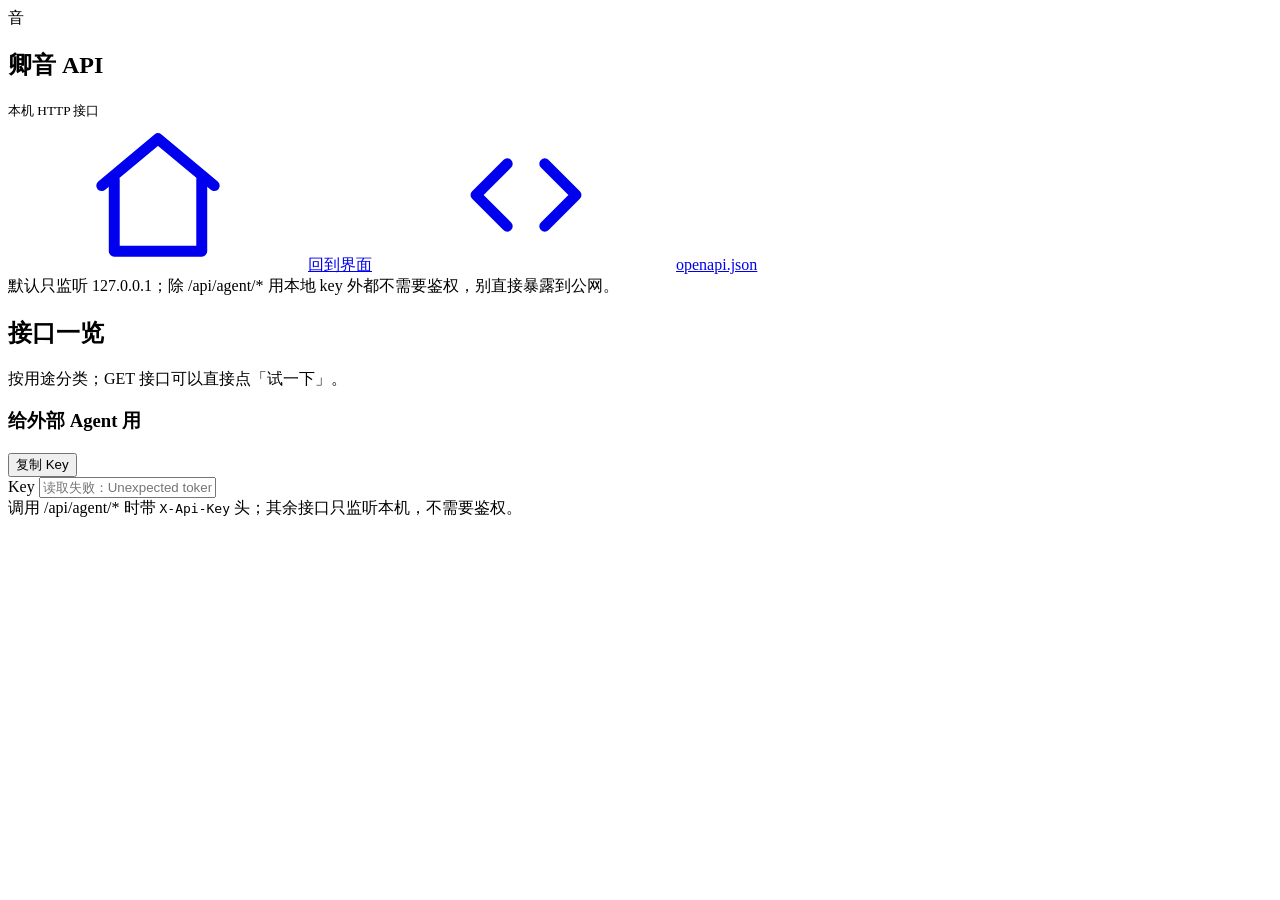
==== src/cover_pipeline/server/static/api.html @ 1a312d7f "卿音 0.4.1：翻唱流水线（方案引擎/资源库/训练/网页界面/打包）" ====
<!DOCTYPE html>
<html lang="zh-CN">
<head>
  <meta charset="utf-8" />
  <meta name="viewport" content="width=device-width, initial-scale=1" />
  <title>卿音 · API</title>
  <link rel="stylesheet" href="/static/style.css?v=9" />
  <style>
    .docs-layout { display: grid; grid-template-columns: 210px 1fr; gap: 20px; align-items: start; }
    .cat-nav { position: sticky; top: 20px; display: flex; flex-direction: column; gap: 2px; }
    .cat-nav a {
      display: flex; justify-content: space-between; align-items: center;
      padding: 7px 10px; border-radius: var(--r-8); color: var(--text-2);
      font-size: 13px; text-decoration: none;
    }
    .cat-nav a:hover { background: var(--surface-2); color: var(--text); }
    .cat-nav a .n { font-size: 11px; color: var(--text-3); }
    .cat { margin-bottom: 22px; }
    .cat > h3 { margin: 0 0 4px; font-size: 15px; }
    .cat > p { margin: 0 0 10px; color: var(--text-2); font-size: 12.5px; }
    .endpoint {
      border: 1px solid var(--line); border-radius: var(--r-10); padding: 11px 13px;
      background: var(--surface);
    }
    .endpoint + .endpoint { margin-top: 8px; }
    .endpoint .head { display: flex; align-items: center; gap: 8px; flex-wrap: wrap; }
    .method { font-size: 10.5px; font-weight: 700; padding: 2px 7px; border-radius: 5px; letter-spacing: .4px; }
    .method.get { background: var(--ok-soft); color: var(--ok); }
    .method.post { background: var(--accent-soft); color: var(--accent); }
    .path { font-family: ui-monospace, Consolas, monospace; font-size: 13px; }
    .endpoint .params { color: var(--text-3); font-size: 11.5px; margin-top: 5px; }
    .endpoint pre { max-height: 200px; margin-top: 6px; }
    .endpoint button { padding: 3px 9px; font-size: 11.5px; }
    @media (max-width: 900px) { .docs-layout { grid-template-columns: 1fr; } .cat-nav { position: static; flex-direction: row; overflow-x: auto; } }
  </style>
</head>
<body>
<div class="app">
  <aside class="sidebar">
    <div class="brand">
      <div class="logo" aria-hidden="true">音</div>
      <div><h1>卿音 API</h1><small>本机 HTTP 接口</small></div>
    </div>
    <nav class="nav">
      <a href="/"><svg><use href="#i-home"/></svg>回到界面</a>
      <a href="/api/openapi.json" target="_blank"><svg><use href="#i-api"/></svg>openapi.json</a>
    </nav>
  <div class="foot">默认只监听 127.0.0.1；除 /api/agent/* 用本地 key 外都不需要鉴权，别直接暴露到公网。</div>
  </aside>

  <main class="main">
    <svg style="display:none" aria-hidden="true">
      <symbol id="i-home" viewBox="0 0 24 24" fill="none" stroke="currentColor" stroke-width="1.75" stroke-linecap="round" stroke-linejoin="round"><path d="M3 10.5 12 3l9 7.5"/><path d="M5 9.5V21h14V9.5"/></symbol>
      <symbol id="i-api" viewBox="0 0 24 24" fill="none" stroke="currentColor" stroke-width="1.75" stroke-linecap="round" stroke-linejoin="round"><path d="M9 7 4 12l5 5"/><path d="m15 7 5 5-5 5"/></symbol>
    </svg>

    <div class="page-head">
      <h2>接口一览</h2>
      <p id="docs-sub">按用途分类；GET 接口可以直接点「试一下」。</p>
    </div>

    <div class="card agent-card" id="agent-box">
      <div class="card-head">
        <h3>给外部 Agent 用</h3>
        <div class="actions">
          <button class="ghost small" id="agent-copy">复制 Key</button>
        </div>
      </div>
      <div class="agent-grid">
        <label class="field">
          Key
          <input id="agent-key" readonly placeholder="读取中…" />
        </label>
        <div class="agent-meta" id="agent-hint"></div>
      </div>
      <div class="field-note">调用 /api/agent/* 时带 <code>X-Api-Key</code> 头；其余接口只监听本机，不需要鉴权。</div>
    </div>

    <div class="docs-layout">
      <nav class="cat-nav" id="cat-nav" aria-label="接口分类"></nav>
      <div id="cats"></div>
    </div>
  </main>
</div>

<script>
const state = { spec: null };

function el(tag, cls, text) {
  const node = document.createElement(tag);
  if (cls) node.className = cls;
  if (text !== undefined) node.textContent = text;
  return node;
}

function methodOf(entry) {
  return Object.keys(entry)[0];
}

async function loadSpec() {
  const res = await fetch("/api/openapi.json");
  state.spec = await res.json();
  render();
}

function render() {
  const spec = state.spec;
  const nav = document.getElementById("cat-nav");
  const cats = document.getElementById("cats");
  const groups = new Map();

  Object.entries(spec.paths).forEach(([path, entry]) => {
    const method = methodOf(entry);
    const detail = entry[method] || {};
    const tag = (detail.tags && detail.tags[0]) || "其他";
    if (!groups.has(tag)) groups.set(tag, []);
    groups.get(tag).push({ path, method, spec: detail });
  });

  const order = (spec.tags || []).map((t) => t.name);
  const names = [...groups.keys()].sort((a, b) => order.indexOf(a) - order.indexOf(b));
  let total = 0;

  nav.innerHTML = "";
  cats.innerHTML = "";

  names.forEach((name) => {
    const items = groups.get(name);
    total += items.length;
    const meta = (spec.tags || []).find((t) => t.name === name) || {};

    const navLink = el("a", null);
    navLink.href = "#" + encodeURIComponent(name);
    navLink.appendChild(el("span", null, name));
    navLink.appendChild(el("span", "n", String(items.length)));
    nav.appendChild(navLink);

    const section = el("section", "cat");
    section.id = encodeURIComponent(name);
    section.appendChild(el("h3", null, name));
    if (meta.description) section.appendChild(el("p", null, meta.description));

    items.forEach(({ path, method, spec: detail }) => section.appendChild(endpointCard(path, method, detail)));
    cats.appendChild(section);
  });

  document.getElementById("docs-sub").textContent =
    `共 ${total} 个接口，分 ${names.length} 类。GET 接口可以点「试一下」直接在本机跑。`;
}

function endpointCard(path, method, detail) {
  const card = el("div", "endpoint");
  const head = el("div", "head");
  head.appendChild(el("span", "method " + method, method.toUpperCase()));
  head.appendChild(el("span", "path", path));
  const required = (detail.parameters || []).filter((p) => p.required).map((p) => p.name);
  if (required.length) head.appendChild(el("span", "tag", "参数：" + required.join(", ")));
  head.appendChild(el("span", "muted", detail.summary || ""));
  card.appendChild(head);

  if (detail.parameters && detail.parameters.length) {
    const params = el("div", "params");
    detail.parameters.forEach((p) => params.appendChild(el("code", null, `${p.name}${p.required ? "*" : ""}`)));
    card.appendChild(params);
  }

  const pre = el("pre", "log hidden");
  if (method === "get") {
    const btn = el("button", "small ghost", "试一下");
    btn.style.marginTop = "8px";
    btn.addEventListener("click", async () => {
      btn.classList.add("loading");
      try {
        const res = await fetch(path);
        const text = await res.text();
        let pretty = text;
        try { pretty = JSON.stringify(JSON.parse(text), null, 2); } catch (err) { pretty = text; }
        pre.textContent = pretty.slice(0, 4000);
        pre.classList.remove("hidden");
      } catch (err) {
        pre.textContent = String(err);
        pre.classList.remove("hidden");
      } finally {
        btn.classList.remove("loading");
      }
    });
    card.appendChild(btn);
  }
  card.appendChild(pre);
  return card;
}

loadSpec();
</script>
<script>
(async () => {
  try {
    const info = await fetch("/api/agent/info").then((r) => r.json());
    document.getElementById("agent-key").value = info.api_key || "";
    const hint = document.getElementById("agent-hint");
    hint.textContent = "";
    [`基址 ${info.base}`, info.endpoints.sing, info.endpoints.status].forEach((line, i) => {
      if (i) hint.appendChild(document.createElement("br"));
      hint.appendChild(document.createTextNode(line));
    });
  } catch (err) {
    document.getElementById("agent-key").placeholder = "读取失败：" + err.message;
  }
  document.getElementById("agent-copy").addEventListener("click", async () => {
    const value = document.getElementById("agent-key").value;
    try {
      await navigator.clipboard.writeText(value);
      document.getElementById("agent-hint").textContent = "已复制到剪贴板";
    } catch {
      document.getElementById("agent-key").select();
      document.execCommand("copy");
      document.getElementById("agent-hint").textContent = "已复制（兼容模式）";
    }
  });
})();
</script>
</body>
</html>
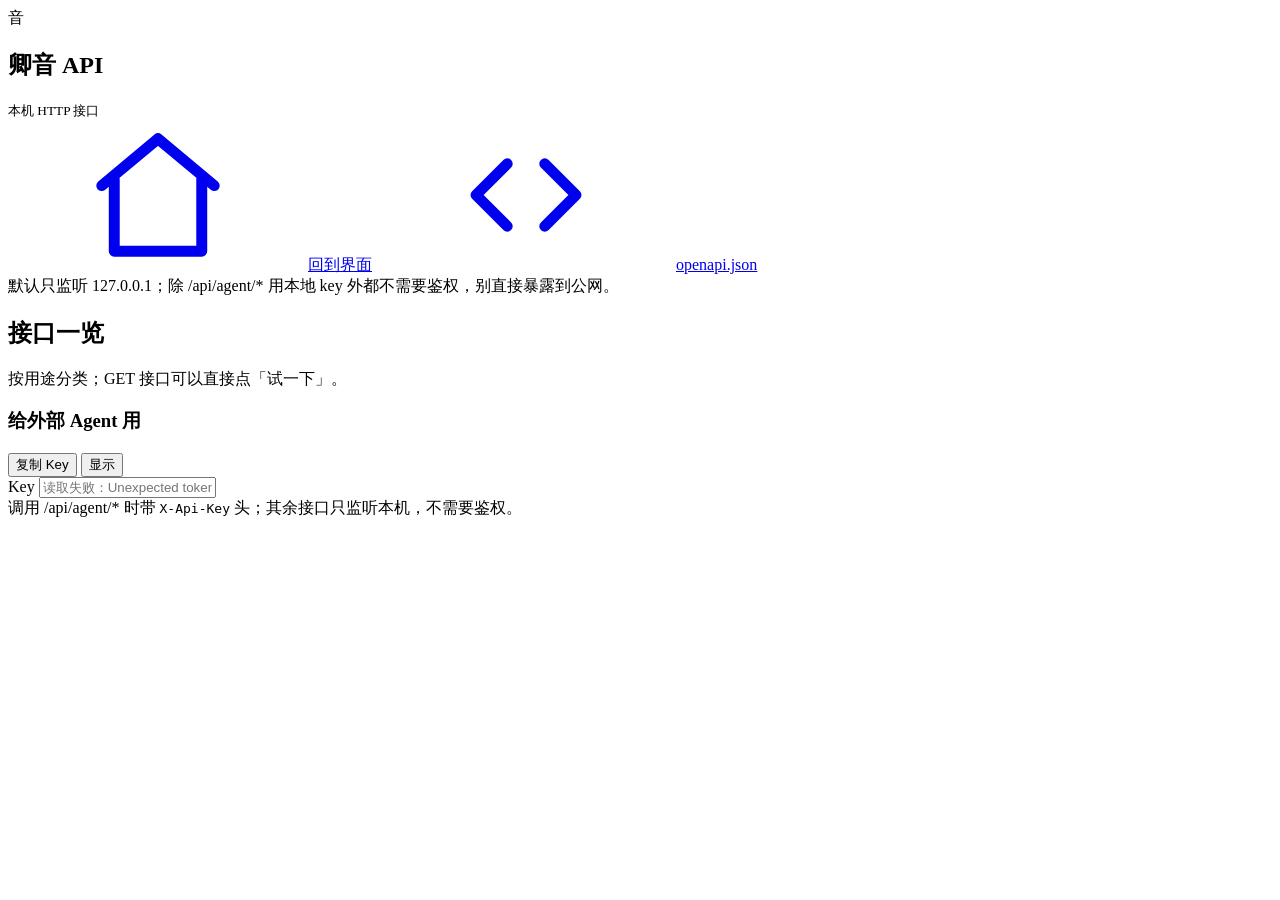
==== commit 16c75f7f: "加详细风险评估文档；首次启动免责确认；日志脱敏；API key 默认打码；发布脚本移出仓库" ====
--- a/src/cover_pipeline/server/static/api.html
+++ b/src/cover_pipeline/server/static/api.html
@@ -64,12 +64,13 @@
         <h3>给外部 Agent 用</h3>
         <div class="actions">
           <button class="ghost small" id="agent-copy">复制 Key</button>
+          <button class="ghost small" id="agent-reveal">显示</button>
         </div>
       </div>
       <div class="agent-grid">
         <label class="field">
           Key
-          <input id="agent-key" readonly placeholder="读取中…" />
+          <input id="agent-key" type="password" readonly placeholder="读取中…" />
         </label>
         <div class="agent-meta" id="agent-hint"></div>
       </div>
@@ -206,6 +207,12 @@
   } catch (err) {
     document.getElementById("agent-key").placeholder = "读取失败：" + err.message;
   }
+  document.getElementById("agent-reveal").addEventListener("click", () => {
+    const box = document.getElementById("agent-key");
+    const on = box.type === "password";
+    box.type = on ? "text" : "password";
+    document.getElementById("agent-reveal").textContent = on ? "隐藏" : "显示";
+  });
   document.getElementById("agent-copy").addEventListener("click", async () => {
     const value = document.getElementById("agent-key").value;
     try {
